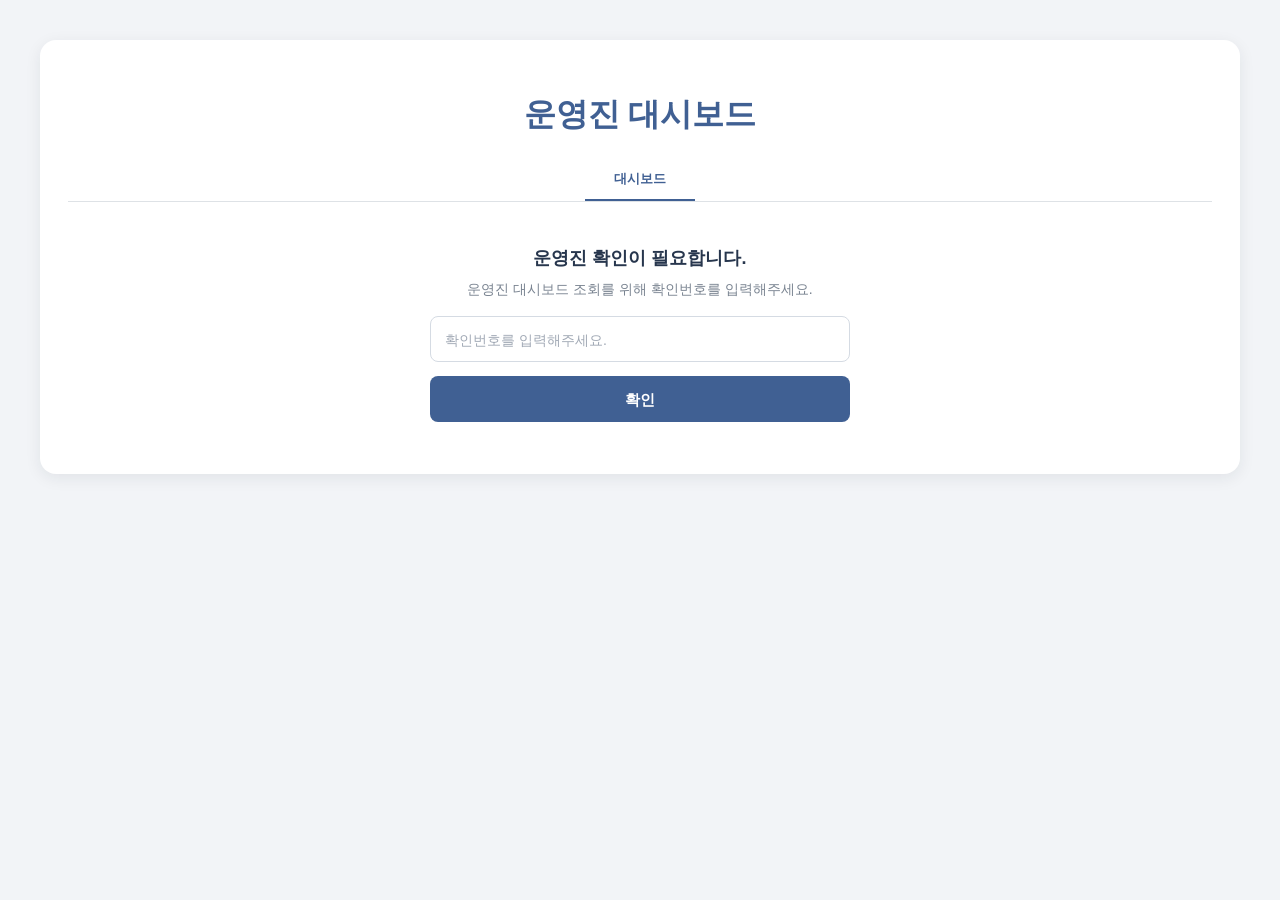
==== admin.html @ 0f1de7fd "add favicon" ====
<!doctype html>
<html lang="ko">
  <head>
    <meta charset="UTF-8" />

    <meta name="viewport" content="width=device-width, initial-scale=1.0" />
    <link rel="icon" type="image/png" href="/img/favicon.png" />
    <title>운영진 대시보드 | 창의배움터 강사 포털</title>

    <link rel="stylesheet" href="css/common.css" />
    <link rel="stylesheet" href="css/admin.css" />
  </head>

  <body>
    <div class="container admin-container">
      <!-- ======================================================
         운영진 대시보드 헤더
         ====================================================== -->

      <div class="portal-header">
        <div class="portal-title">
          <h1>운영진 대시보드</h1>
          <button
            type="button"
            id="newReportBadge"
            class="new-report-badge"
            onclick="markNewReportsAsRead()"
            aria-label="새로 제출된 보고 확인"
            style="display: none"
          >
            <span id="newReportBadgeCount">0</span>
          </button>
        </div>

        <!-- ====================================================
           공통 탭 네비게이션
           ==================================================== -->

        <div class="page-nav">
          <!-- <a href="schedule.html" class="page-nav-item"> 출강 일정 </a> -->

          <!-- <a href="confirmation.html" class="page-nav-item"> 강사확인서 </a> -->

          <a href="admin.html" class="page-nav-item active"> 대시보드 </a>
        </div>
      </div>

      <!-- ======================================================
         운영진 확인
         인증 전 표시
         ====================================================== -->

      <section id="adminVerificationArea" class="phone-verification-area">
        <div class="phone-verification-title">운영진 확인이 필요합니다.</div>

        <div class="phone-verification-sub">
          운영진 대시보드 조회를 위해 확인번호를 입력해주세요.
        </div>

        <div class="phone-input-row">
          <input
            type="password"
            id="adminAuthInput"
            placeholder="확인번호를 입력해주세요."
            maxlength="4"
            inputmode="numeric"
            autocomplete="off"
            onkeydown="handleAdminAuthKeydown(event)"
          />

          <button
            type="button"
            id="adminVerifyButton"
            onclick="verifyAdminAccess()"
          >
            확인
          </button>
        </div>
      </section>

      <!-- ======================================================
         운영진 대시보드
         인증 성공 후 표시
         ====================================================== -->

      <section id="adminDashboardArea" style="display: none">
        <!-- ====================================================
           날짜 조회
           ==================================================== -->

        <div id="dateNavRange" class="date-nav-range"></div>

        <div class="date-nav-container">
          <span
            class="date-nav-arrow"
            onclick="moveDate(-1)"
            aria-label="이전 날짜"
          >
            ◀
          </span>

          <span
            id="dateNavDisplay"
            class="date-nav-text"
            onclick="resetToToday()"
            title="오늘 날짜로 이동"
          >
          </span>

          <span
            class="date-nav-arrow"
            onclick="moveDate(1)"
            aria-label="다음 날짜"
          >
            ▶
          </span>
        </div>

        <!-- ====================================================
           요약
           ==================================================== -->

        <div class="summary-wrap">
          <div class="summary-item">
            <div class="summary-label">전체</div>

            <div id="totalCount" class="summary-number">0</div>
          </div>

          <div class="summary-item complete">
            <div class="summary-label">완료</div>

            <div id="completeCount" class="summary-number">0</div>
          </div>

          <div class="summary-item incomplete">
            <div class="summary-label">미제출</div>

            <div id="incompleteCount" class="summary-number">0</div>
          </div>
        </div>

        <!-- ====================================================
           로딩
           ==================================================== -->

        <div id="loadingMessage" class="loading-message" style="display: none">
          보고 현황을 불러오는 중입니다...
        </div>

        <!-- ====================================================
           오류
           ==================================================== -->

        <div
          id="errorMessage"
          class="error-message"
          style="display: none"
        ></div>

        <!-- ====================================================
           일정 없음
           ==================================================== -->

        <div id="emptyMessage" class="empty-message" style="display: none">
          해당 날짜에 등록된 출강 일정이 없습니다.
        </div>

        <!-- ====================================================
           출강 현황
           ==================================================== -->

        <div id="adminList" class="admin-list"></div>
      </section>
    </div>

    <script src="js/push.js?v=20260928"></script>
    <script src="js/admin.js?v=20260928"></script>
  </body>
</html>
---- css/common.css ----
/* ============================================================
   창의배움터 강사 포털 공통 스타일
   common.css
   ============================================================ */

* {
  box-sizing: border-box;
}

html,
body {
  margin: 0;
  padding: 0;
  min-height: 100%;
}

body {
  font-family: "Malgun Gothic", "Apple SD Gothic Neo", sans-serif;
  background: #f2f4f7;
  color: #27303f;
  -webkit-font-smoothing: antialiased;
}

/* ============================================================
   공통 페이지
   ============================================================ */

.page {
  width: 100%;
  min-height: 100vh;
  display: flex;
  align-items: flex-start;
  justify-content: center;
  padding: 64px 20px 48px;
}

/* ============================================================
   공통 컨테이너
   ============================================================ */

.container {
  width: 100%;
  max-width: 720px;
  margin: 0 auto;
  padding: 42px 44px 40px;

  background: #fff;
  border: 1px solid #e6e9ee;
  border-radius: 18px;

  box-shadow: 0 8px 28px rgba(31, 41, 55, 0.07);
}

/* ============================================================
   메인 타이틀
   ============================================================ */

.page-title {
  margin: 0;
  color: #26364d;
  font-size: 30px;
  font-weight: 700;
  line-height: 1.35;
  letter-spacing: -0.8px;
  text-align: center;
}

.page-description {
  margin: 12px 0 32px;
  color: #6b7280;
  font-size: 14px;
  font-weight: 400;
  line-height: 1.6;
  letter-spacing: -0.2px;
  text-align: center;
  word-break: keep-all;
}

/* ============================================================
   검색 카드
   ============================================================ */

.search-card {
  width: 100%;
  max-width: 500px;
  margin: 0 auto;
  padding: 26px 28px 28px;

  background: #f8fafc;
  border: 1px solid #e5eaf0;
  border-radius: 14px;
}

/* ============================================================
   폼
   ============================================================ */

.form-row {
  display: flex;
  flex-direction: row;
  gap: 16px;
  margin-bottom: 24px;
}

.form-group {
  flex: 1;
  width: auto;
}

label,
.field-label {
  display: block;
  margin-bottom: 9px;
  color: #374151;
  font-size: 14px;
  font-weight: 600;
  line-height: 1.4;
}

/* ============================================================
   입력창
   ============================================================ */

input,
textarea,
select {
  font-family: inherit;
}

input {
  width: 100%;
  height: 46px;
  padding: 0 14px;

  border: 1px solid #d5dbe3;
  border-radius: 8px;

  background: #fff;
  color: #27303f;

  font-size: 15px;
  transition:
    border-color 0.2s ease,
    box-shadow 0.2s ease,
    background-color 0.2s ease;
}

input::placeholder {
  font-size: 14px;
  color: #a1a9b5;
}

input:focus {
  outline: none;
  border-color: #4c8ce4;
  background: #fff;
  box-shadow: 0 0 0 3px rgba(76, 140, 228, 0.12);
}

/* ============================================================
   강사번호 검색 버튼
   ============================================================ */

.search-button {
  width: 100%;
  height: 46px;
  margin-top: 12px;
  padding: 0 18px;

  background: #406093;
  color: #fff;

  border: none;
  border-radius: 8px;

  font-family: inherit;
  font-size: 15px;
  font-weight: 600;
  line-height: 1;

  cursor: pointer;

  transition:
    background-color 0.2s ease,
    transform 0.15s ease,
    box-shadow 0.2s ease;
}

.search-button:hover {
  background: #344f7a;
}

.search-button:active {
  transform: translateY(1px);
}

.search-button:disabled {
  background: #b8c1cc;
  cursor: not-allowed;
  transform: none;
}

/* ============================================================
   공통 버튼
   ============================================================ */

button {
  width: 100%;
  height: 46px;
  margin-top: 6px;
  padding: 0 16px;

  background: #406093;
  color: #fff;

  border: none;
  border-radius: 8px;

  font-family: inherit;
  font-size: 15px;
  font-weight: 600;
  line-height: 1;

  cursor: pointer;

  transition:
    background-color 0.2s ease,
    transform 0.15s ease;
}

button:hover {
  background: #344f7a;
}

button:active {
  transform: translateY(1px);
}

button:disabled {
  background: #b8c1cc;
  color: #fff;
  cursor: not-allowed;
  transform: none;
}

/* ============================================================
   안내 문구
   ============================================================ */

.guide-text {
  display: inline-block;
  margin: 10px 0;
  color: #406093;
  font-size: 13px;
  font-weight: 600;
}

.blink-guide {
  color: #d97706;
  font-weight: 700;
  animation: blink-effect 1s infinite;
}

@keyframes blink-effect {
  0% {
    opacity: 1;
  }

  50% {
    opacity: 0.35;
  }

  100% {
    opacity: 1;
  }
}

/* ============================================================
   공통 에러
   ============================================================ */

.error {
  margin-top: 12px;
  color: #dc2626;
  font-size: 14px;
  font-weight: 600;
  text-align: center;
}

/* ============================================================
   공통 메시지
   ============================================================ */

.message {
  display: none;
  width: 100%;
  margin-top: 12px;
  padding: 10px 12px;

  border-radius: 7px;

  font-size: 13px;
  line-height: 1.5;
  text-align: center;
}

.message.success {
  display: block;
  color: #166534;
  background: #f0fdf4;
  border: 1px solid #bbf7d0;
}

.message.error {
  display: block;
  color: #b91c1c;
  background: #fef2f2;
  border: 1px solid #fecaca;
}

/* ============================================================
   조회 결과
   ============================================================ */

.result {
  display: none;
  width: 100%;
  max-width: 500px;
  margin: 24px auto 0;
}

.result.show {
  display: block;
}

.result-row {
  display: flex;
  align-items: center;
  justify-content: space-between;

  min-height: 48px;
  padding: 12px 4px;

  border-bottom: 1px solid #edf0f3;
}

.result-label {
  color: #7a8491;
  font-size: 14px;
  font-weight: 500;
}

.result-value {
  color: #27303f;
  font-size: 15px;
  font-weight: 700;
}

.role-badge {
  color: #406093;
  font-size: 14px;
  font-weight: 700;
}

/* ============================================================
   결과 화면 네비게이션
   ============================================================ */

.navigation-buttons {
  display: flex;
  gap: 10px;
  width: 100%;
  margin-top: 20px;
}

.navigation-buttons .schedule-button {
  flex: 1;
  margin-top: 0;
}

/* ============================================================
   페이지 네비게이션
   ============================================================ */

.page-nav {
  display: flex;
  justify-content: center;
  align-items: center;
  gap: 0;

  margin-bottom: 14px;

  border-bottom: 1px solid #dee2e6;
}

.page-nav-item {
  display: inline-flex;
  align-items: center;
  justify-content: center;

  min-width: 110px;
  height: 42px;
  padding: 0 18px;

  color: #868e96;
  text-decoration: none;

  font-size: 13px;
  font-weight: 600;

  border-bottom: 2px solid transparent;
  box-sizing: border-box;
}

.page-nav-item:hover,
.page-nav-item.active {
  color: #406093;
}

.page-nav-item.active {
  border-bottom-color: #406093;
}

/* ============================================================
   확정 일정 링크
   ============================================================ */

.confirmed-schedule-wrap {
  display: flex;
  justify-content: center;
  margin: 0 0 12px;
}

.confirmed-schedule-link {
  display: inline-flex;
  align-items: center;
  justify-content: center;

  min-height: 38px;
  padding: 9px 14px;

  border-radius: 8px;

  text-decoration: none;
  font-size: 14px;
  font-weight: 600;

  background: #f1f6fd;
  color: #406093;
  border: 1px solid #d5e1f0;

  transition:
    opacity 0.2s ease,
    transform 0.2s ease;
}

.confirmed-schedule-link:hover {
  opacity: 0.85;
}

.confirmed-schedule-link:active {
  transform: translateY(1px);
}

/* ============================================================
   로그인된 사용자 정보
   ============================================================ */

.logged-in-user {
  display: flex;
  justify-content: space-between;
  align-items: center;

  background: #f8fafc;
  border: 1px solid #e2e8f0;

  padding: 12px 18px;
  border-radius: 10px;

  margin: 14px 0 24px;
}

.logged-in-user .info-value {
  font-size: 14px;
  font-weight: 600;
  color: #1e293b;
}

.logged-in-user .instructor-sub-info {
  background: #eef2f7;
  color: #475569;

  font-size: 12px;
  font-weight: 500;

  padding: 4px 10px;
  border-radius: 6px;

  letter-spacing: -0.3px;
}

/* ============================================================
   연락처 본인확인
   ============================================================ */

.phone-verification-area {
  width: 100%;
  max-width: 520px;
  margin: 24px auto 0;
  padding: 20px 0;

  text-align: center;
}

.phone-verification-title {
  margin: 0 0 8px;

  color: #27364d;
  font-size: 18px;
  font-weight: 700;
  line-height: 1.4;

  text-align: center;
  word-break: keep-all;
}

.phone-verification-sub {
  margin: 0 0 16px;

  color: #7a8491;
  font-size: 14px;
  line-height: 1.5;

  text-align: center;
  word-break: keep-all;
}

.phone-input-row {
  display: flex;
  flex-direction: column;
  align-items: center;

  width: 100%;
  max-width: 420px;
  margin: 0 auto;
  gap: 8px;
}

.phone-input-row input[type="tel"] {
  width: 100%;
  height: 46px;
  margin: 0;

  text-align: center;
}

.phone-input-row #phoneVerifyButton {
  width: 100%;
  height: 46px;
  margin: 0;

  background: #4c8ce4;
}

.phone-input-row #phoneVerifyButton:hover {
  background: #3977ca;
}

/* ============================================================
   모바일
   ============================================================ */

@media screen and (max-width: 768px) {
  .page {
    padding: 20px 12px 32px;
  }

  .container {
    max-width: 100%;
    padding: 30px 18px 28px;
    border-radius: 14px;
  }

  .page-title {
    font-size: 24px;
    letter-spacing: -0.6px;
  }

  .page-description {
    margin: 10px 0 26px;
    font-size: 13px;
  }

  .search-card {
    padding: 22px 18px 22px;
    border-radius: 12px;
  }

  .form-row {
    flex-direction: column;
    gap: 12px;
  }

  h2 {
    font-size: 23px;
  }

  button {
    height: 44px;
    font-size: 15px;
  }

  .navigation-buttons {
    flex-direction: column;
    gap: 8px;
  }

  .navigation-buttons .schedule-button {
    width: 100%;
  }

  .result-row {
    min-height: 46px;
  }

  .phone-verification-area {
    padding: 16px 0;
  }

  .phone-verification-title {
    font-size: 17px;
  }

  .phone-verification-sub {
    font-size: 13px;
  }

  .phone-input-row {
    max-width: 100%;
  }
}

.loading-message,
.empty-message,
.error-message {
  padding: 24px 16px;
  text-align: center;
  font-size: 14px;
}
---- css/admin.css ----
/* ============================================================
   1. 전체 레이아웃 및 헤더
   ============================================================ */

.admin-container {
  width: 100%;
  max-width: 1200px;
  width: calc(100% - 24px);
  margin: 40px auto;
  padding: 32px 28px;
  background: #fff;
  border-radius: 16px;
  border: none;
  box-shadow: 0 4px 16px rgba(31, 41, 55, 0.08);
  box-sizing: border-box;
}

.portal-header {
  width: 100%;
  margin-bottom: 24px;
}

.portal-header-top {
  display: flex;
  flex-direction: column;
  align-items: center;
  justify-content: center;
  gap: 5px;
  padding-bottom: 18px;
}

.portal-title {
  font-weight: 700;
  color: #406093;
  text-align: center;
  white-space: nowrap;
}

.instructor-number {
  margin: 10px 0;
  font-size: 13px;
  font-weight: 600;
  color: #7a8491;
  text-align: center;
  white-space: nowrap;
}

/* ============================================================
   2. 날짜 조회
   ============================================================ */

.admin-search {
  display: flex;
  align-items: flex-end;
  gap: 10px;
  margin-bottom: 16px;
}

.date-select-row {
  flex: 1;
  display: flex;
  align-items: flex-end;
  gap: 8px;
}

.date-input-wrap {
  flex: 1;
}

.date-input-wrap label {
  margin-bottom: 8px;
}

.date-input-wrap input {
  width: 100%;
}

.date-arrow {
  width: 42px;
  height: 42px;
  margin: 0;
  padding: 0;
  flex: 0 0 42px;
  font-size: 28px;
  font-weight: 400;
  line-height: 1;
}

.today-btn,
.search-btn {
  width: auto;
  min-width: 70px;
  height: 42px;
  margin: 0;
  padding: 0 16px;
  font-size: 14px;
}

.today-btn {
  background: #6b7280;
}

.today-btn:hover {
  background: #4b5563;
}

/* ============================================================
   3. 조회 날짜
   ============================================================ */

.selected-date {
  margin: 8px 0 20px;
  font-size: 15px;
  font-weight: 700;
  color: #555;
}

/* ============================================================
   4. 요약
   ============================================================ */

.summary-wrap {
  display: grid;
  grid-template-columns: repeat(3, 1fr);
  gap: 12px;
  margin-bottom: 24px;
}

.summary-item {
  padding: 16px;
  border: 1px solid #e5e7eb;
  border-radius: 10px;
  background: #f8fafc;
  text-align: center;
}

.summary-label {
  margin-bottom: 5px;
  font-size: 13px;
  color: #666;
}

.summary-number {
  font-size: 25px;
  font-weight: 700;
  color: #333;
}

.summary-item.complete {
  background: #f0fdf4;
  border-color: #bbf7d0;
}

.summary-item.complete .summary-number {
  color: #15803d;
}

.summary-item.incomplete {
  background: #fff7ed;
  border-color: #fed7aa;
}

.summary-item.incomplete .summary-number {
  color: #ea580c;
}

/* ============================================================
   5. 출강 목록
   ============================================================ */

.admin-list {
  display: flex;
  flex-direction: column;
  gap: 14px;
}

/* ============================================================
   6. 출강 카드
   ============================================================ */

.dispatch-card {
  overflow: hidden;
  border: 1px solid #e2e8f0;
  border-radius: 12px;
  background: #fff;
}

.dispatch-header {
  display: flex;
  align-items: center;
  justify-content: space-between;
  gap: 12px;
  padding: 16px 18px;
  background: #f8fafc;
  border-bottom: 1px solid #e5e7eb;
}

.dispatch-title {
  font-size: 17px;
  font-weight: 700;
  color: #406093;
}

.dispatch-date {
  flex-shrink: 0;
  font-size: 13px;
  color: #666;
}

.dispatch-info {
  display: flex;
  align-items: center;
  /* justify-self: center; */
  gap: 7px;
  padding: 10px 18px;
  font-size: 14px;
  color: #555;
  /* border-bottom: 1px solid #f1f5f9; */
}
.dispatch-info .time {
  font-weight: 600;
}
.info-divider {
  color: #aaa;
}

/* ============================================================
   7. 강사 목록
   PC / 태블릿 = 주강사 | 보조강사 2열
   역할 + 강사명 한 줄
   보고는 하단
   ============================================================ */

.teacher-list {
  width: 100%;
  max-width: 800px;

  margin: 10px auto 14px;
  padding: 14px 10px 16px;

  display: grid;
  grid-template-columns: minmax(0, 1fr) minmax(0, 1fr);

  box-sizing: border-box;
}

/* ============================================================
   주강사 / 보조강사 블록
   ============================================================ */

.teacher-block {
  min-width: 0;
  padding-left: 24px;

  display: grid;

  grid-template-columns: max-content max-content;
  grid-template-rows: auto auto;

  column-gap: 8px;
  row-gap: 4px;

  justify-content: center;
  align-items: center;

  box-sizing: border-box;
}

/* ============================================================
   보조강사 영역 구분
   ============================================================ */

.teacher-block + .teacher-block {
  margin-top: 0;
  padding-left: 24px;
}

/* ============================================================
   주강사 / 보조강사 서브 타이틀
   ============================================================ */

.teacher-type {
  grid-column: 1;
  grid-row: 1;

  width: auto;
  margin: 0;

  font-size: 12px;
  font-weight: 600;
  line-height: 28px;

  color: #666;

  text-align: left;
}

/* ============================================================
   강사명
   ============================================================ */

.teacher-row {
  display: contents;
}

/*
   teacher-row를 contents로 만들기 때문에
   teacher-name이 teacher-block의 grid에 직접 참여
*/

.teacher-name {
  grid-column: 2;
  grid-row: 1;

  min-width: 0;
  font-size: 18px;
  font-weight: 800;
  line-height: 28px;

  color: #222;

  white-space: nowrap;
  text-align: left;
}

/* ============================================================
   주강사 보고
   ============================================================ */

.report-status-wrap {
  grid-column: 1 / -1;
  grid-row: 2;

  min-width: 0;

  display: flex;
  justify-content: flex-start;
  align-items: flex-start;

  padding-left: 0;
}

/* ============================================================
   보조강사 보고
   ============================================================ */

.assistant-status {
  grid-column: 1 / -1;
  grid-row: 2;

  min-width: 0;

  display: flex;
  flex-direction: column;

  justify-content: flex-start;
  align-items: flex-start;

  gap: 3px;
}

/* ============================================================
   각각의 보고 한 줄
   ============================================================ */

.report-item,
.assistant-report-item {
  min-height: 28px;

  display: flex;
  align-items: center;

  white-space: nowrap;
}

/* ============================================================
   보고 상태 박스
   기존 색상 유지
   ============================================================ */

.status {
  display: inline-flex;
  align-items: center;

  min-height: 28px;

  padding: 5px 9px;

  border-radius: 6px;

  font-size: 12px;
  font-weight: 700;
  line-height: 1.2;

  box-sizing: border-box;

  white-space: nowrap;
}

/* 제출 완료 */

.status-complete {
  color: #15803d;
  background: #dcfce7;
}

/* 미제출 */

.status-incomplete {
  color: #c2410c;
  background: #ffedd5;
}

/* 해당 없음 */

.status-none {
  color: #999;
  background: #f3f4f6;
}

/* ============================================================
   보고 시간
   박스 바깥에 별도 표시
   ============================================================ */

.report-time {
  display: inline-flex;
  align-items: center;

  margin-left: 6px;

  font-size: 12px;
  font-weight: 700;
  line-height: 28px;

  color: #15803d;

  white-space: nowrap;
}

/* ============================================================
   기타 대체 운영진 관련
   ============================================================ */

.substitute {
  background: #fafafa;
}

.substitute-label {
  margin-right: 8px;

  font-size: 12px;
  font-weight: 700;

  color: #6b7280;
}

.substitute-status {
  display: flex;

  justify-content: flex-end;

  gap: 6px;

  flex-wrap: wrap;
}

/* ============================================================
   9. 로딩 / 오류 / 빈 상태
   ============================================================ */

.loading-message,
.empty-message,
.error-message {
  padding: 24px 16px;
  text-align: center;
  font-size: 14px;
}

.loading-message {
  color: #666;
}

.empty-message {
  border: 1px solid #e5e7eb;
  border-radius: 10px;
  background: #f8fafc;
  color: #777;
}

.error-message {
  margin-bottom: 16px;
  border: 1px solid #fecaca;
  border-radius: 8px;
  background: #fef2f2;
  color: #b91c1c;
}

/* ============================================================
   10. 날짜 이동 네비게이션
   ============================================================ */

.date-nav-container {
  display: flex;
  justify-content: center;
  align-items: center;
  gap: 24px;
  margin: 16px 0;
  background: transparent;
}

.date-nav-arrow {
  cursor: pointer;
  font-size: 16px;
  font-weight: bold;
  color: #406093;
  user-select: none;
  padding: 4px;
}

.date-nav-arrow:hover {
  opacity: 0.7;
}

.date-nav-text {
  font-size: 16px;
  font-weight: bold;
  color: #406093;
  cursor: pointer;
}

.date-nav-text:hover {
  text-decoration: underline;
}

.date-nav-range {
  text-align: center;
  margin-bottom: 6px;
  font-size: 11px;
  color: #7a8491;
  font-weight: 400;
}

@media screen and (max-width: 768px) {
  .container {
    width: calc(100% - 24px);
    margin: 16px auto;
    padding: 20px 14px;
  }

  /* ==========================================================
     검색
     ========================================================== */

  .admin-search {
    flex-wrap: wrap;
  }

  .date-select-row {
    width: 100%;
    flex-basis: 100%;
  }

  .today-btn,
  .search-btn {
    flex: 1;
  }

  /* ==========================================================
     요약
     ========================================================== */

  .summary-wrap {
    gap: 8px;
  }

  .summary-item {
    padding: 13px 8px;
  }

  .summary-number {
    font-size: 22px;
  }

  /* ==========================================================
     카드
     ========================================================== */

  .dispatch-header {
    align-items: flex-start;
    flex-direction: column;
    gap: 5px;
  }

  .dispatch-title {
    font-size: 18px;
    color: #406093;
    text-align: center;
  }

  /* ==========================================================
     강사 목록
     모바일 = 1열
     ========================================================== */

  .teacher-list {
    width: 100%;
    max-width: none;

    margin: 10px 0 14px;
    padding: 14px 16px 16px;

    display: block;

    box-sizing: border-box;
  }

  /* ==========================================================
     주강사 / 보조강사 블록
     ========================================================== */

  .teacher-block {
    width: 100%;
    min-width: 0;

    display: grid;

    /*
      첫 번째 줄
      [주강사] [강사명]

      두 번째 줄
      [보고 ----------------]
    */

    grid-template-columns: max-content minmax(0, 1fr);
    grid-template-rows: auto auto;

    column-gap: 10px;
    row-gap: 10px;

    justify-content: start;
    align-items: center;

    box-sizing: border-box;
  }

  /* ==========================================================
     주강사 → 보조강사 구분
     기존 구분선 유지
     ========================================================== */

  .teacher-block + .teacher-block {
    margin-top: 16px;
    padding-top: 14px;

    border-top: 1px solid #e5e7eb;
  }

  /* ==========================================================
     주강사 / 보조강사 서브타이틀
     기존 왼쪽 파란 보더 유지
     ========================================================== */

  .teacher-type {
    grid-column: 1;
    grid-row: 1;

    width: auto;

    margin: 0;
    padding-left: 8px;

    font-size: 13px;
    font-weight: 700;
    line-height: 28px;

    color: #406093;

    text-align: left;
    white-space: nowrap;

    border-left: 3px solid #4c8ce4;

    box-sizing: border-box;
  }

  /* ==========================================================
     기존 teacher-row는 레이아웃 껍데기만 제거
     안쪽 요소가 teacher-block의 grid에 직접 참여
     ========================================================== */

  .teacher-row {
    display: contents;
  }

  /* ==========================================================
     강사명
     서브타이틀 우측에 바로 표시
     ========================================================== */

  .teacher-name {
    grid-column: 2;
    grid-row: 1;

    min-width: 0;
    font-size: 18px;
    font-weight: 800;
    line-height: 28px;

    color: #222;

    text-align: left;
    white-space: nowrap;
  }

  /* ==========================================================
     주강사 종료보고
     서브타이틀 바로 아래
     ========================================================== */

  .report-status-wrap {
    grid-column: 1 / -1;
    grid-row: 2;

    min-width: 0;

    display: flex;

    justify-content: flex-start;
    align-items: flex-start;

    box-sizing: border-box;
  }

  /* ==========================================================
     보조강사 시작 / 종료보고
     서브타이틀 바로 아래에서 세로 배치
     ========================================================== */

  .assistant-status {
    grid-column: 1 / -1;
    grid-row: 2;

    min-width: 0;

    display: flex;
    flex-direction: column;

    justify-content: flex-start;
    align-items: flex-start;

    gap: 3px;

    box-sizing: border-box;
  }

  /* ==========================================================
     보고 한 줄
     ========================================================== */

  .report-item,
  .assistant-report-item {
    min-height: 28px;

    display: flex;
    align-items: center;

    white-space: nowrap;

    box-sizing: border-box;
  }

  /* ==========================================================
     보고 상태 박스
     ========================================================== */

  .status {
    display: inline-flex;
    align-items: center;

    min-height: 28px;

    padding: 5px 9px;

    border-radius: 6px;

    font-size: 12px;
    font-weight: 700;
    line-height: 1.2;

    box-sizing: border-box;

    white-space: nowrap;
  }

  /* 제출 완료 */

  .status-complete {
    color: #15803d;
    background: #dcfce7;
  }

  /* 미제출 */

  .status-incomplete {
    color: #c2410c;
    background: #ffedd5;
  }

  /* 해당 없음 */

  .status-none {
    color: #999;
    background: #f3f4f6;
  }

  /* ==========================================================
     보고 시간
     박스 바깥 오른쪽
     ========================================================== */

  .report-time {
    display: inline-flex;
    align-items: center;

    margin-left: 6px;

    font-size: 12px;
    font-weight: 700;
    line-height: 28px;

    color: #15803d;

    white-space: nowrap;
  }

  /* ==========================================================
     대체 운영진
     ========================================================== */

  .substitute {
    background: #fafafa;
  }

  .substitute-label {
    margin: 0;

    font-size: 12px;
    font-weight: 700;

    color: #6b7280;

    text-align: left;
  }

  .substitute-status {
    justify-content: flex-start;
  }
}

/* ============================================================
   12. 작은 화면
   ============================================================ */

@media screen and (max-width: 380px) {
  .date-arrow {
    width: 36px;
    flex-basis: 36px;
  }

  .summary-label {
    font-size: 12px;
  }

  .summary-number {
    font-size: 20px;
  }

  .dispatch-info {
    font-size: 13px;
  }

  .status {
    font-size: 11px;
    padding: 4px 7px;
  }

  .teacher-list {
    padding-left: 12px;
    padding-right: 12px;
  }

  .teacher-block {
    column-gap: 8px;
  }

  .teacher-type {
    padding-left: 7px;
  }

  .teacher-name {
    font-size: 15px;
  }

  .report-time {
    font-size: 11px;
  }
}

/* ============================================================
   12. 반응형 미디어 쿼리
   ============================================================ */

@media screen and (min-width: 769px) {
  .teacher-block + .teacher-block {
    border-left: 1px solid #e5e7eb;
  }
  .teacher-type {
    grid-column: 1;
    grid-row: 1;
    width: auto;
    margin: 0;
    padding-left: 8px;
    font-size: 13px;
    font-weight: 700;
    line-height: 28px;
    color: #406093;
    text-align: left;
    white-space: nowrap;
    border-left: 3px solid #4c8ce4;
    box-sizing: border-box;
  }
  .teacher-block {
    gap: 10px;
  }
}

/* ============================================================
   새로 제출된 보고 배지
   - 주강사 종료보고
   - 보조강사 시작보고
   - 보조강사 종료보고
   ============================================================ */

.admin-title-with-badge {
  display: flex;
  align-items: center;
  gap: 8px;
}

/* 테마 색상에 맞춘 새 보고 배지 */
.new-report-badge {
  width: 26px;
  height: 26px;
  min-width: 26px;
  padding: 0;
  margin: 0;

  border: none;
  border-radius: 50%;

  background: #4c8ce4;
  color: #fff;

  display: flex;
  align-items: center;
  justify-content: center;

  font-size: 12px;
  font-weight: 700;
  line-height: 1;

  cursor: pointer;

  box-sizing: border-box;

  transition:
    transform 0.15s ease,
    background-color 0.15s ease;
}

.new-report-badge:hover {
  background: #406093;
  transform: scale(1.05);
}

.new-report-badge:active {
  transform: scale(0.95);
}

#newReportBadgeCount {
  display: block;
  line-height: 1;
  white-space: nowrap;
}

/* 10건 이상이면 숫자가 들어갈 수 있도록 살짝 넓게 */
.new-report-badge.has-many {
  min-width: 30px;
  width: auto;
  padding: 0 7px;
  border-radius: 999px;
}
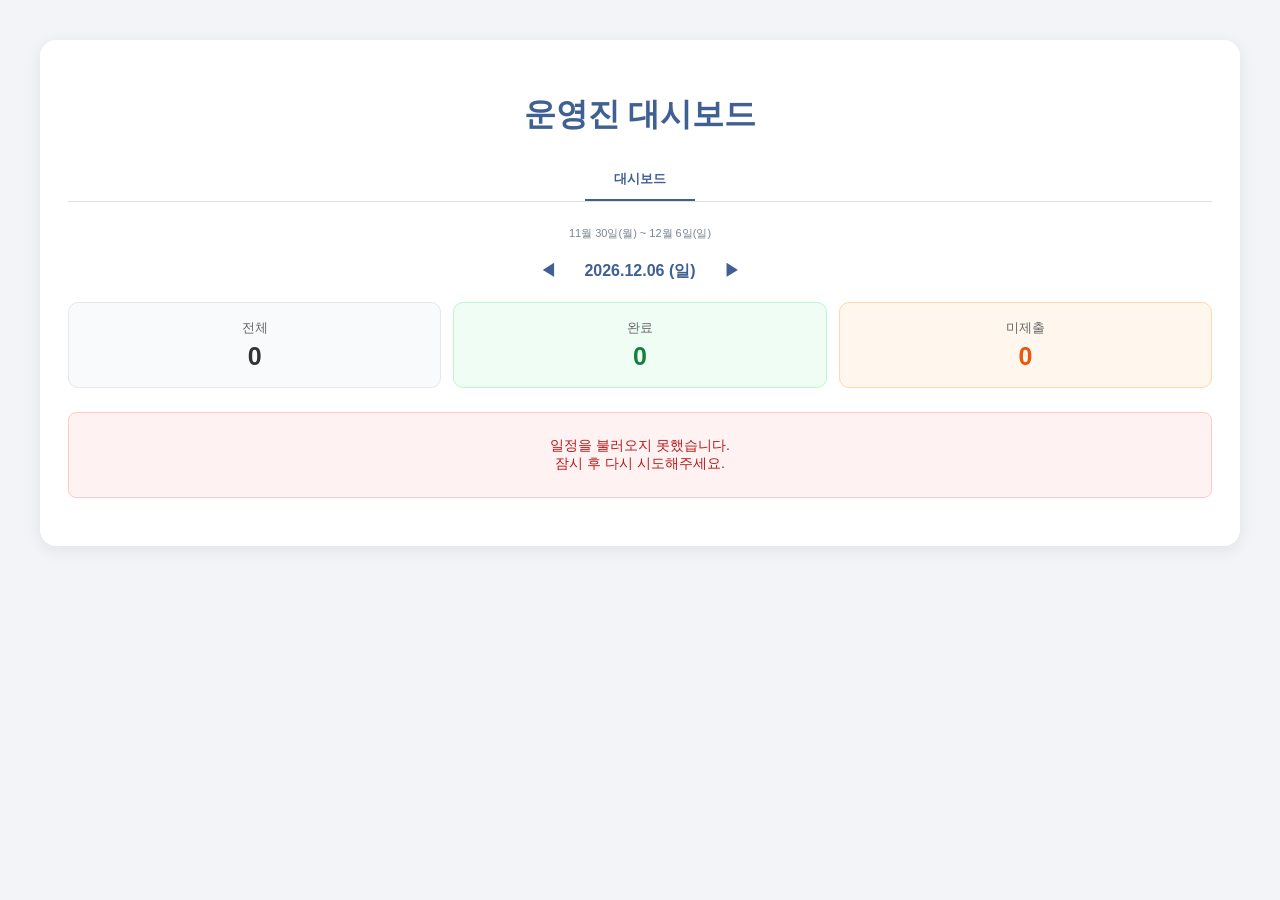
==== commit cccb1ec2: "운영진 확인 번호 수정" ====
--- a/admin.html
+++ b/admin.html
@@ -4,7 +4,7 @@
     <meta charset="UTF-8" />
 
     <meta name="viewport" content="width=device-width, initial-scale=1.0" />
-    <link rel="icon" type="image/png" href="/img/favicon.png" />
+    <link rel="icon" type="image/png" href="./img/favicon.png" />
     <title>운영진 대시보드 | 창의배움터 강사 포털</title>
 
     <link rel="stylesheet" href="css/common.css" />
@@ -20,16 +20,6 @@
       <div class="portal-header">
         <div class="portal-title">
           <h1>운영진 대시보드</h1>
-          <button
-            type="button"
-            id="newReportBadge"
-            class="new-report-badge"
-            onclick="markNewReportsAsRead()"
-            aria-label="새로 제출된 보고 확인"
-            style="display: none"
-          >
-            <span id="newReportBadgeCount">0</span>
-          </button>
         </div>
 
         <!-- ====================================================
@@ -85,13 +75,13 @@
 
       <section id="adminDashboardArea" style="display: none">
         <!-- ====================================================
-           날짜 조회
-           ==================================================== -->
-
+       날짜 조회
+       ==================================================== -->
         <div id="dateNavRange" class="date-nav-range"></div>
 
         <div class="date-nav-container">
           <span
+            id="prevDateArrow"
             class="date-nav-arrow"
             onclick="moveDate(-1)"
             aria-label="이전 날짜"
@@ -108,6 +98,7 @@
           </span>
 
           <span
+            id="nextDateArrow"
             class="date-nav-arrow"
             onclick="moveDate(1)"
             aria-label="다음 날짜"
@@ -170,11 +161,33 @@
            출강 현황
            ==================================================== -->
 
-        <div id="adminList" class="admin-list"></div>
+        <div class="admin-schedule-area">
+          <div
+            id="adminLoadingOverlay"
+            class="admin-loading-overlay"
+            style="display: none"
+            aria-hidden="true"
+          >
+            <div class="admin-loading-box">
+              <div class="admin-loading-title">일정을 불러오고 있습니다.</div>
+
+              <div class="admin-loading-subtitle">
+                최신 출강 일정과 보고 현황을 확인하고 있습니다.
+              </div>
+
+              <div
+                class="admin-loading-bar"
+                aria-label="일정 불러오는 중"
+              ></div>
+            </div>
+          </div>
+
+          <div id="adminList" class="admin-list"></div>
+        </div>
       </section>
     </div>
 
     <script src="js/push.js?v=20260928"></script>
-    <script src="js/admin.js?v=20260928"></script>
+    <script src="js/admin.js"></script>
   </body>
 </html>
--- a/css/admin.css
+++ b/css/admin.css
@@ -30,12 +30,37 @@
 }
 
 .portal-title {
+  display: flex;
+  align-items: center;
+  justify-content: center;
+  gap: 8px;
   font-weight: 700;
   color: #406093;
   text-align: center;
   white-space: nowrap;
 }
-
+.new-report-badge {
+  display: none;
+  align-items: center;
+  justify-content: center;
+  width: 22px;
+  height: 22px;
+  margin: 0;
+  padding: 0;
+  border: none;
+  border-radius: 50%;
+  background: #dc2626;
+  color: #fff;
+  font-size: 12px;
+  font-weight: 700;
+  line-height: 1;
+  cursor: pointer;
+  flex: 0 0 22px;
+}
+
+.new-report-badge:hover {
+  background: #b91c1c;
+}
 .instructor-number {
   margin: 10px 0;
   font-size: 13px;
@@ -196,9 +221,15 @@
 }
 
 .dispatch-title {
-  font-size: 17px;
+  display: flex;
+  align-items: center;
+  justify-content: space-between;
+  gap: 7px;
+  width: 100%;
+  font-size: 18px;
   font-weight: 700;
   color: #406093;
+  text-align: left;
 }
 
 .dispatch-date {
@@ -936,69 +967,288 @@
   }
 }
 
-/* ============================================================
-   새로 제출된 보고 배지
-   - 주강사 종료보고
-   - 보조강사 시작보고
-   - 보조강사 종료보고
-   ============================================================ */
-
-.admin-title-with-badge {
-  display: flex;
-  align-items: center;
-  gap: 8px;
-}
-
-/* 테마 색상에 맞춘 새 보고 배지 */
-.new-report-badge {
-  width: 26px;
-  height: 26px;
-  min-width: 26px;
-  padding: 0;
-  margin: 0;
-
-  border: none;
-  border-radius: 50%;
-
-  background: #4c8ce4;
-  color: #fff;
-
-  display: flex;
+/* =========================================================
+   운영진 대시보드 만족도 배지
+   ========================================================= */
+
+.satisfaction-badge {
+  display: inline-flex;
   align-items: center;
   justify-content: center;
-
-  font-size: 12px;
+  flex: 0 0 auto;
+  padding: 3px 7px;
+  border-radius: 5px;
+  font-size: 14px;
   font-weight: 700;
-  line-height: 1;
-
-  cursor: pointer;
+  line-height: 1.3;
+  white-space: nowrap;
+}
+
+/* 만족도 QR */
+.satisfaction-qr {
+  background: #eef6ff;
+  color: #3574b8;
+  border: 1px solid #cfe4f8;
+  animation: satisfaction-alert 1.2s ease-in-out infinite;
+}
+
+/* 만족도 QR + 출강부 */
+.satisfaction-qr-book {
+  background: #fff4e5;
+  color: #c56b00;
+  border: 1px solid #f3d29b;
+  animation: satisfaction-alert 1.2s ease-in-out infinite;
+}
+
+@keyframes satisfaction-alert {
+  0%,
+  100% {
+    opacity: 1;
+  }
+
+  50% {
+    opacity: 0.35;
+  }
+}
+
+.date-nav-arrow.disabled {
+  opacity: 0.35;
+  color: #999;
+}
+
+.report-time-late {
+  color: #dc2626 !important;
+  font-weight: 700;
+}
+/* 기본: PC 문구 표시 */
+.satisfaction-text-mobile {
+  display: none;
+}
+
+/* 모바일: 축약 문구 표시 */
+@media (max-width: 768px) {
+  .satisfaction-text-pc {
+    display: none;
+  }
+
+  .satisfaction-text-mobile {
+    display: inline;
+  }
+}
+/* ============================================================
+   운영진 대시보드 일정 조회 로딩
+   ============================================================ */
+
+.admin-schedule-area {
+  position: relative;
+}
+
+.admin-loading-overlay {
+  width: 100%;
+  min-height: 220px;
+
+  display: flex;
+  align-items: center;
+  justify-content: center;
 
   box-sizing: border-box;
-
-  transition:
-    transform 0.15s ease,
-    background-color 0.15s ease;
-}
-
-.new-report-badge:hover {
-  background: #406093;
-  transform: scale(1.05);
-}
-
-.new-report-badge:active {
-  transform: scale(0.95);
-}
-
-#newReportBadgeCount {
-  display: block;
-  line-height: 1;
+}
+
+.admin-loading-box {
+  width: min(360px, calc(100% - 40px));
+
+  text-align: center;
+}
+
+.admin-loading-title {
+  margin-bottom: 8px;
+
+  font-size: 15px;
+  font-weight: 700;
+
+  color: #406093;
+}
+
+.admin-loading-subtitle {
+  margin-bottom: 18px;
+
+  font-size: 13px;
+  color: #7a8491;
+}
+
+.admin-loading-bar {
+  position: relative;
+
+  width: 100%;
+  height: 6px;
+
+  overflow: hidden;
+
+  border-radius: 999px;
+
+  background: #e9edf3;
+}
+
+.admin-loading-bar::before {
+  content: "";
+
+  position: absolute;
+  top: 0;
+  left: -35%;
+
+  width: 35%;
+  height: 100%;
+
+  border-radius: 999px;
+
+  background: linear-gradient(90deg, #406093 0%, #4c8ce4 50%, #91d06c 100%);
+
+  animation: adminLoadingMove 1.4s ease-in-out infinite;
+}
+
+.admin-loading-bar::after {
+  content: "";
+
+  position: absolute;
+  top: 0;
+  left: -20%;
+
+  width: 20%;
+  height: 100%;
+
+  background: rgba(255, 255, 255, 0.45);
+
+  transform: skewX(-20deg);
+
+  animation: adminLoadingShine 1.4s linear infinite;
+}
+
+@keyframes adminLoadingMove {
+  0% {
+    left: -35%;
+  }
+
+  50% {
+    left: 55%;
+  }
+
+  100% {
+    left: 100%;
+  }
+}
+
+@keyframes adminLoadingShine {
+  0% {
+    left: -20%;
+  }
+
+  100% {
+    left: 120%;
+  }
+}
+
+@media (prefers-reduced-motion: reduce) {
+  .admin-loading-bar::before,
+  .admin-loading-bar::after {
+    animation: none;
+  }
+
+  .admin-loading-bar::before {
+    left: 0;
+    width: 100%;
+  }
+}
+/* ============================================================
+   운영진 대시보드 차시별 출석현황
+   ============================================================ */
+
+.report-item,
+.assistant-report-item {
+  flex-wrap: wrap;
+  gap: 6px;
+}
+
+.attendance-wrap {
+  display: inline-flex;
+  align-items: center;
+  gap: 4px;
+  flex-wrap: wrap;
+  margin-left: 2px;
+}
+
+.attendance-item {
+  display: inline-flex;
+  align-items: center;
+  justify-content: center;
+
+  min-height: 26px;
+
+  padding: 4px 7px;
+
+  border-radius: 5px;
+
+  background: #f3f4f6;
+  color: #555;
+
+  font-size: 11px;
+  font-weight: 700;
+  line-height: 1.2;
+
   white-space: nowrap;
-}
-
-/* 10건 이상이면 숫자가 들어갈 수 있도록 살짝 넓게 */
-.new-report-badge.has-many {
-  min-width: 30px;
-  width: auto;
-  padding: 0 7px;
-  border-radius: 999px;
-}
+  box-sizing: border-box;
+}
+
+/* 주강사 / 보조강사 출석인원 불일치 */
+.attendance-mismatch {
+  background: #fee2e2;
+  color: #dc2626;
+  border: 1px solid #fecaca;
+}
+
+@media screen and (max-width: 380px) {
+  .attendance-wrap {
+    gap: 3px;
+  }
+
+  .attendance-item {
+    min-height: 24px;
+    padding: 3px 6px;
+    font-size: 10px;
+  }
+}
+
+/* ============================================================
+   운영진 대시보드
+   종료보고와 출석 인원 분리
+   ============================================================ */
+
+/* 주강사 종료보고와 출석 인원을 세로로 배치 */
+.report-status-wrap {
+  display: flex;
+  flex-direction: column;
+  align-items: flex-start;
+  justify-content: flex-start;
+  gap: 4px;
+  min-width: 0;
+}
+
+/* 출석 인원 전용 줄 */
+.attendance-row {
+  display: flex;
+  align-items: center;
+  justify-content: flex-start;
+  flex-wrap: wrap;
+  width: 100%;
+  min-width: 0;
+  box-sizing: border-box;
+}
+
+/* 출석 인원 줄은 종료보고 시간과 간격 없이 정렬 */
+.attendance-row .attendance-wrap {
+  margin-left: 0;
+}
+
+/* 출석 인원 줄 안의 항목 간격 */
+.attendance-row .attendance-wrap {
+  gap: 4px;
+}
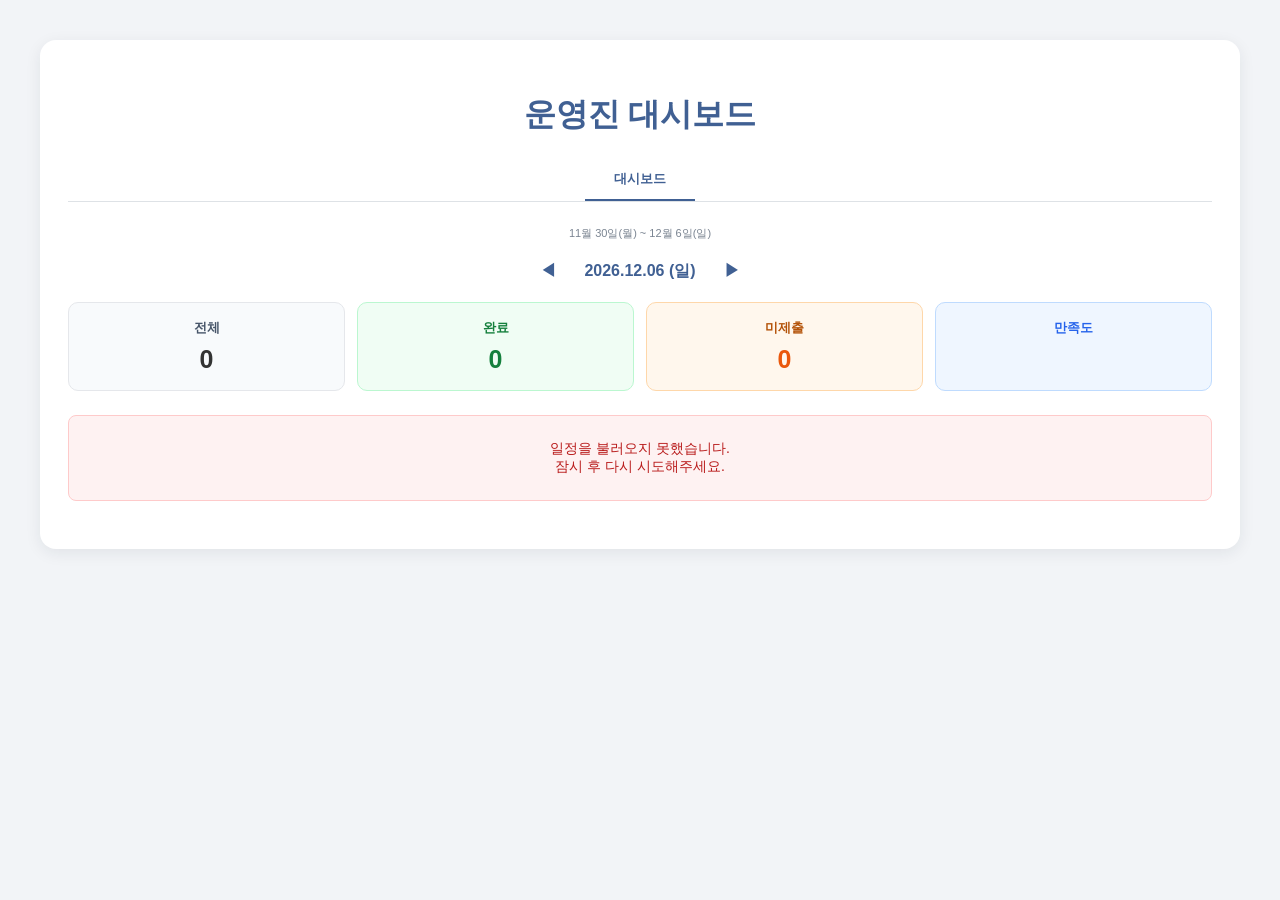
==== commit 366653ca: "만족도 요약 추가" ====
--- a/admin.html
+++ b/admin.html
@@ -114,20 +114,22 @@
         <div class="summary-wrap">
           <div class="summary-item">
             <div class="summary-label">전체</div>
-
             <div id="totalCount" class="summary-number">0</div>
           </div>
 
           <div class="summary-item complete">
             <div class="summary-label">완료</div>
-
             <div id="completeCount" class="summary-number">0</div>
           </div>
 
           <div class="summary-item incomplete">
             <div class="summary-label">미제출</div>
+            <div id="incompleteCount" class="summary-number">0</div>
+          </div>
 
-            <div id="incompleteCount" class="summary-number">0</div>
+          <div class="summary-item satisfaction">
+            <div class="summary-label">만족도</div>
+            <div id="satisfactionCount" class="summary-number">0</div>
           </div>
         </div>
 
--- a/css/admin.css
+++ b/css/admin.css
@@ -146,7 +146,7 @@
 
 .summary-wrap {
   display: grid;
-  grid-template-columns: repeat(3, 1fr);
+  grid-template-columns: repeat(4, 1fr);
   gap: 12px;
   margin-bottom: 24px;
 }
@@ -160,9 +160,31 @@
 }
 
 .summary-label {
-  margin-bottom: 5px;
   font-size: 13px;
-  color: #666;
+  color: #64748b;
+  margin-bottom: 8px;
+  font-weight: 600;
+}
+
+/* 전체 */
+.summary-item:not(.complete):not(.incomplete):not(.satisfaction)
+  .summary-label {
+  color: #475569;
+}
+
+/* 완료 */
+.summary-item.complete .summary-label {
+  color: #15803d;
+}
+
+/* 미제출 */
+.summary-item.incomplete .summary-label {
+  color: #b45309;
+}
+
+/* 만족도 */
+.summary-item.satisfaction .summary-label {
+  color: #2563eb;
 }
 
 .summary-number {
@@ -188,7 +210,14 @@
 .summary-item.incomplete .summary-number {
   color: #ea580c;
 }
-
+.summary-item.satisfaction {
+  background: #eff6ff;
+  border-color: #bfdbfe;
+}
+
+.summary-item.satisfaction .summary-number {
+  color: #2563eb;
+}
 /* ============================================================
    5. 출강 목록
    ============================================================ */
@@ -578,7 +607,9 @@
     margin: 16px auto;
     padding: 20px 14px;
   }
-
+  .satisfaction-text-mobile.satisfaction-text {
+    display: block;
+  }
   /* ==========================================================
      검색
      ========================================================== */
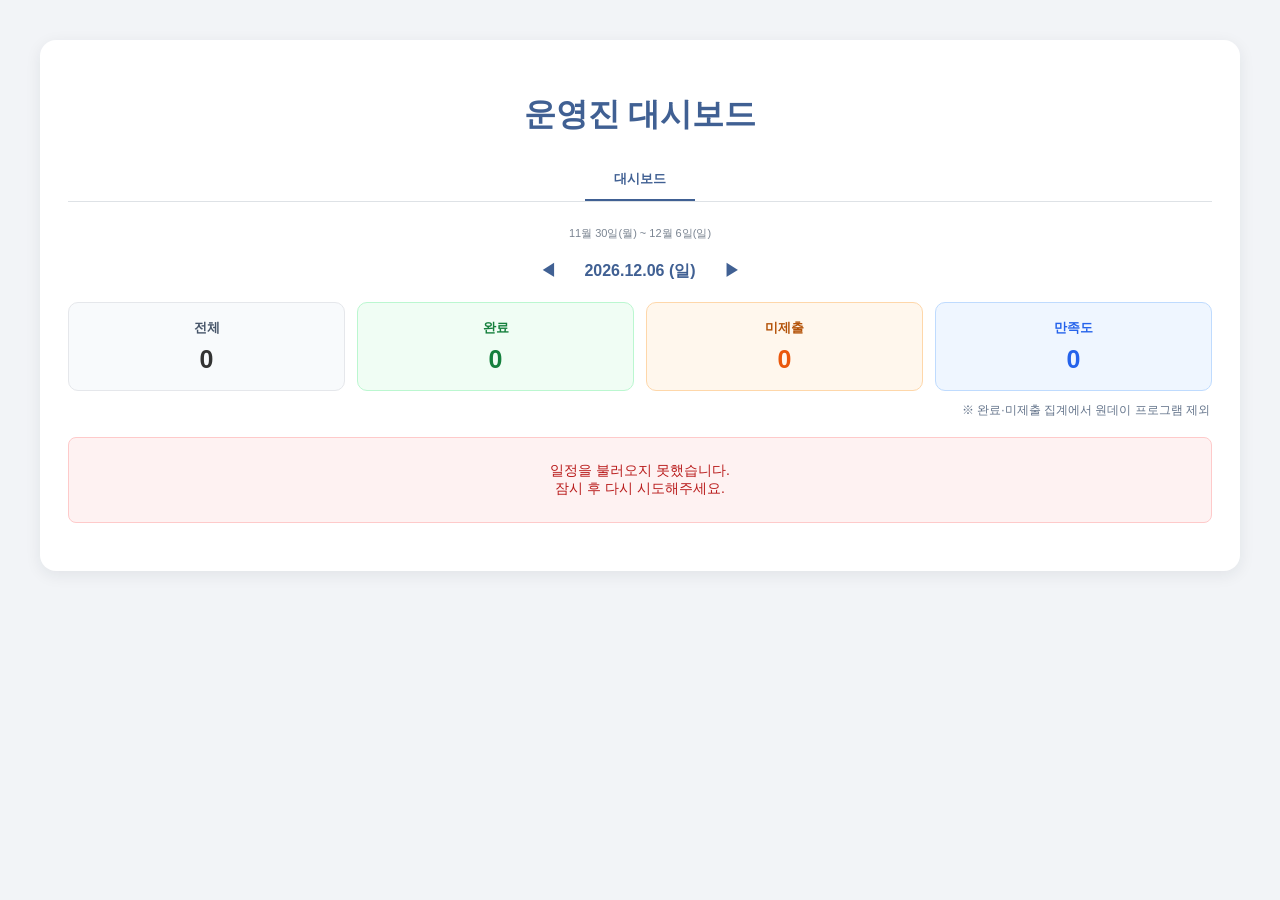
==== commit e0547011: "운영진 대시보드 원데이 집계 및 연락처 스타일 수정" ====
--- a/admin.html
+++ b/admin.html
@@ -132,7 +132,9 @@
             <div id="satisfactionCount" class="summary-number">0</div>
           </div>
         </div>
-
+        <div class="summary-note">
+          ※ 완료·미제출 집계에서 원데이 프로그램 제외
+        </div>
         <!-- ====================================================
            로딩
            ==================================================== -->
--- a/css/admin.css
+++ b/css/admin.css
@@ -3,7 +3,6 @@
    ============================================================ */
 
 .admin-container {
-  width: 100%;
   max-width: 1200px;
   width: calc(100% - 24px);
   margin: 40px auto;
@@ -39,6 +38,7 @@
   text-align: center;
   white-space: nowrap;
 }
+
 .new-report-badge {
   display: none;
   align-items: center;
@@ -61,6 +61,7 @@
 .new-report-badge:hover {
   background: #b91c1c;
 }
+
 .instructor-number {
   margin: 10px 0;
   font-size: 13px;
@@ -210,6 +211,7 @@
 .summary-item.incomplete .summary-number {
   color: #ea580c;
 }
+
 .summary-item.satisfaction {
   background: #eff6ff;
   border-color: #bfdbfe;
@@ -218,6 +220,7 @@
 .summary-item.satisfaction .summary-number {
   color: #2563eb;
 }
+
 /* ============================================================
    5. 출강 목록
    ============================================================ */
@@ -251,7 +254,6 @@
 
 .dispatch-title {
   display: flex;
-  align-items: center;
   justify-content: space-between;
   gap: 7px;
   width: 100%;
@@ -270,16 +272,16 @@
 .dispatch-info {
   display: flex;
   align-items: center;
-  /* justify-self: center; */
   gap: 7px;
   padding: 10px 18px;
   font-size: 14px;
   color: #555;
-  /* border-bottom: 1px solid #f1f5f9; */
-}
+}
+
 .dispatch-info .time {
   font-weight: 600;
 }
+
 .info-divider {
   color: #aaa;
 }
@@ -287,220 +289,141 @@
 /* ============================================================
    7. 강사 목록
    PC / 태블릿 = 주강사 | 보조강사 2열
-   역할 + 강사명 한 줄
-   보고는 하단
+   역할 + 강사명 한 줄, 보고는 하단
    ============================================================ */
 
 .teacher-list {
   width: 100%;
   max-width: 800px;
-
   margin: 10px auto 14px;
   padding: 14px 10px 16px;
-
   display: grid;
   grid-template-columns: minmax(0, 1fr) minmax(0, 1fr);
-
   box-sizing: border-box;
 }
-
-/* ============================================================
-   주강사 / 보조강사 블록
-   ============================================================ */
 
 .teacher-block {
   min-width: 0;
   padding-left: 24px;
-
   display: grid;
-
   grid-template-columns: max-content max-content;
   grid-template-rows: auto auto;
-
   column-gap: 8px;
   row-gap: 4px;
-
   justify-content: center;
   align-items: center;
-
   box-sizing: border-box;
 }
-
-/* ============================================================
-   보조강사 영역 구분
-   ============================================================ */
 
 .teacher-block + .teacher-block {
   margin-top: 0;
   padding-left: 24px;
 }
 
-/* ============================================================
-   주강사 / 보조강사 서브 타이틀
-   ============================================================ */
-
 .teacher-type {
   grid-column: 1;
   grid-row: 1;
-
   width: auto;
   margin: 0;
-
   font-size: 12px;
-  font-weight: 600;
+  font-weight: 500;
   line-height: 28px;
-
   color: #666;
-
   text-align: left;
 }
-
-/* ============================================================
-   강사명
-   ============================================================ */
 
 .teacher-row {
   display: contents;
 }
-
-/*
-   teacher-row를 contents로 만들기 때문에
-   teacher-name이 teacher-block의 grid에 직접 참여
-*/
 
 .teacher-name {
   grid-column: 2;
   grid-row: 1;
-
   min-width: 0;
   font-size: 18px;
   font-weight: 800;
   line-height: 28px;
-
   color: #222;
-
   white-space: nowrap;
   text-align: left;
 }
 
-/* ============================================================
-   주강사 보고
-   ============================================================ */
-
+/* 주강사 종료보고와 출석 인원을 세로로 배치 */
 .report-status-wrap {
   grid-column: 1 / -1;
   grid-row: 2;
-
   min-width: 0;
-
-  display: flex;
+  display: flex;
+  flex-direction: column;
   justify-content: flex-start;
   align-items: flex-start;
-
+  gap: 4px;
   padding-left: 0;
 }
-
-/* ============================================================
-   보조강사 보고
-   ============================================================ */
 
 .assistant-status {
   grid-column: 1 / -1;
   grid-row: 2;
-
   min-width: 0;
-
   display: flex;
   flex-direction: column;
-
   justify-content: flex-start;
   align-items: flex-start;
-
   gap: 3px;
 }
-
-/* ============================================================
-   각각의 보고 한 줄
-   ============================================================ */
 
 .report-item,
 .assistant-report-item {
   min-height: 28px;
-
-  display: flex;
-  align-items: center;
-
+  display: flex;
+  align-items: center;
   white-space: nowrap;
-}
-
-/* ============================================================
-   보고 상태 박스
-   기존 색상 유지
+  flex-wrap: wrap;
+  gap: 6px;
+}
+
+/* ============================================================
+   8. 보고 상태 박스
    ============================================================ */
 
 .status {
   display: inline-flex;
   align-items: center;
-
   min-height: 28px;
-
   padding: 5px 9px;
-
   border-radius: 6px;
-
   font-size: 12px;
   font-weight: 700;
   line-height: 1.2;
-
   box-sizing: border-box;
-
   white-space: nowrap;
 }
-
-/* 제출 완료 */
 
 .status-complete {
   color: #15803d;
   background: #dcfce7;
 }
 
-/* 미제출 */
-
 .status-incomplete {
   color: #c2410c;
   background: #ffedd5;
 }
 
-/* 해당 없음 */
-
 .status-none {
   color: #999;
   background: #f3f4f6;
 }
 
-/* ============================================================
-   보고 시간
-   박스 바깥에 별도 표시
-   ============================================================ */
-
 .report-time {
   display: inline-flex;
   align-items: center;
-
   margin-left: 6px;
-
   font-size: 12px;
   font-weight: 700;
   line-height: 28px;
-
   color: #15803d;
-
   white-space: nowrap;
 }
-
-/* ============================================================
-   기타 대체 운영진 관련
-   ============================================================ */
 
 .substitute {
   background: #fafafa;
@@ -508,20 +431,15 @@
 
 .substitute-label {
   margin-right: 8px;
-
   font-size: 12px;
   font-weight: 700;
-
   color: #6b7280;
 }
 
 .substitute-status {
   display: flex;
-
   justify-content: flex-end;
-
   gap: 6px;
-
   flex-wrap: wrap;
 }
 
@@ -601,18 +519,16 @@
   font-weight: 400;
 }
 
+/* ============================================================
+   11. 모바일 레이아웃
+   ============================================================ */
+
 @media screen and (max-width: 768px) {
   .container {
     width: calc(100% - 24px);
     margin: 16px auto;
     padding: 20px 14px;
   }
-  .satisfaction-text-mobile.satisfaction-text {
-    display: block;
-  }
-  /* ==========================================================
-     검색
-     ========================================================== */
 
   .admin-search {
     flex-wrap: wrap;
@@ -628,10 +544,6 @@
     flex: 1;
   }
 
-  /* ==========================================================
-     요약
-     ========================================================== */
-
   .summary-wrap {
     gap: 8px;
   }
@@ -643,10 +555,6 @@
   .summary-number {
     font-size: 22px;
   }
-
-  /* ==========================================================
-     카드
-     ========================================================== */
 
   .dispatch-header {
     align-items: flex-start;
@@ -657,327 +565,36 @@
   .dispatch-title {
     font-size: 18px;
     color: #406093;
-    text-align: center;
-  }
-
-  /* ==========================================================
-     강사 목록
-     모바일 = 1열
-     ========================================================== */
+  }
 
   .teacher-list {
     width: 100%;
     max-width: none;
-
     margin: 10px 0 14px;
     padding: 14px 16px 16px;
-
     display: block;
-
     box-sizing: border-box;
   }
-
-  /* ==========================================================
-     주강사 / 보조강사 블록
-     ========================================================== */
 
   .teacher-block {
     width: 100%;
     min-width: 0;
-
     display: grid;
-
-    /*
-      첫 번째 줄
-      [주강사] [강사명]
-
-      두 번째 줄
-      [보고 ----------------]
-    */
-
     grid-template-columns: max-content minmax(0, 1fr);
     grid-template-rows: auto auto;
-
     column-gap: 10px;
     row-gap: 10px;
-
     justify-content: start;
     align-items: center;
-
     box-sizing: border-box;
   }
-
-  /* ==========================================================
-     주강사 → 보조강사 구분
-     기존 구분선 유지
-     ========================================================== */
 
   .teacher-block + .teacher-block {
     margin-top: 16px;
     padding-top: 14px;
-
     border-top: 1px solid #e5e7eb;
   }
 
-  /* ==========================================================
-     주강사 / 보조강사 서브타이틀
-     기존 왼쪽 파란 보더 유지
-     ========================================================== */
-
-  .teacher-type {
-    grid-column: 1;
-    grid-row: 1;
-
-    width: auto;
-
-    margin: 0;
-    padding-left: 8px;
-
-    font-size: 13px;
-    font-weight: 700;
-    line-height: 28px;
-
-    color: #406093;
-
-    text-align: left;
-    white-space: nowrap;
-
-    border-left: 3px solid #4c8ce4;
-
-    box-sizing: border-box;
-  }
-
-  /* ==========================================================
-     기존 teacher-row는 레이아웃 껍데기만 제거
-     안쪽 요소가 teacher-block의 grid에 직접 참여
-     ========================================================== */
-
-  .teacher-row {
-    display: contents;
-  }
-
-  /* ==========================================================
-     강사명
-     서브타이틀 우측에 바로 표시
-     ========================================================== */
-
-  .teacher-name {
-    grid-column: 2;
-    grid-row: 1;
-
-    min-width: 0;
-    font-size: 18px;
-    font-weight: 800;
-    line-height: 28px;
-
-    color: #222;
-
-    text-align: left;
-    white-space: nowrap;
-  }
-
-  /* ==========================================================
-     주강사 종료보고
-     서브타이틀 바로 아래
-     ========================================================== */
-
-  .report-status-wrap {
-    grid-column: 1 / -1;
-    grid-row: 2;
-
-    min-width: 0;
-
-    display: flex;
-
-    justify-content: flex-start;
-    align-items: flex-start;
-
-    box-sizing: border-box;
-  }
-
-  /* ==========================================================
-     보조강사 시작 / 종료보고
-     서브타이틀 바로 아래에서 세로 배치
-     ========================================================== */
-
-  .assistant-status {
-    grid-column: 1 / -1;
-    grid-row: 2;
-
-    min-width: 0;
-
-    display: flex;
-    flex-direction: column;
-
-    justify-content: flex-start;
-    align-items: flex-start;
-
-    gap: 3px;
-
-    box-sizing: border-box;
-  }
-
-  /* ==========================================================
-     보고 한 줄
-     ========================================================== */
-
-  .report-item,
-  .assistant-report-item {
-    min-height: 28px;
-
-    display: flex;
-    align-items: center;
-
-    white-space: nowrap;
-
-    box-sizing: border-box;
-  }
-
-  /* ==========================================================
-     보고 상태 박스
-     ========================================================== */
-
-  .status {
-    display: inline-flex;
-    align-items: center;
-
-    min-height: 28px;
-
-    padding: 5px 9px;
-
-    border-radius: 6px;
-
-    font-size: 12px;
-    font-weight: 700;
-    line-height: 1.2;
-
-    box-sizing: border-box;
-
-    white-space: nowrap;
-  }
-
-  /* 제출 완료 */
-
-  .status-complete {
-    color: #15803d;
-    background: #dcfce7;
-  }
-
-  /* 미제출 */
-
-  .status-incomplete {
-    color: #c2410c;
-    background: #ffedd5;
-  }
-
-  /* 해당 없음 */
-
-  .status-none {
-    color: #999;
-    background: #f3f4f6;
-  }
-
-  /* ==========================================================
-     보고 시간
-     박스 바깥 오른쪽
-     ========================================================== */
-
-  .report-time {
-    display: inline-flex;
-    align-items: center;
-
-    margin-left: 6px;
-
-    font-size: 12px;
-    font-weight: 700;
-    line-height: 28px;
-
-    color: #15803d;
-
-    white-space: nowrap;
-  }
-
-  /* ==========================================================
-     대체 운영진
-     ========================================================== */
-
-  .substitute {
-    background: #fafafa;
-  }
-
-  .substitute-label {
-    margin: 0;
-
-    font-size: 12px;
-    font-weight: 700;
-
-    color: #6b7280;
-
-    text-align: left;
-  }
-
-  .substitute-status {
-    justify-content: flex-start;
-  }
-}
-
-/* ============================================================
-   12. 작은 화면
-   ============================================================ */
-
-@media screen and (max-width: 380px) {
-  .date-arrow {
-    width: 36px;
-    flex-basis: 36px;
-  }
-
-  .summary-label {
-    font-size: 12px;
-  }
-
-  .summary-number {
-    font-size: 20px;
-  }
-
-  .dispatch-info {
-    font-size: 13px;
-  }
-
-  .status {
-    font-size: 11px;
-    padding: 4px 7px;
-  }
-
-  .teacher-list {
-    padding-left: 12px;
-    padding-right: 12px;
-  }
-
-  .teacher-block {
-    column-gap: 8px;
-  }
-
-  .teacher-type {
-    padding-left: 7px;
-  }
-
-  .teacher-name {
-    font-size: 15px;
-  }
-
-  .report-time {
-    font-size: 11px;
-  }
-}
-
-/* ============================================================
-   12. 반응형 미디어 쿼리
-   ============================================================ */
-
-@media screen and (min-width: 769px) {
-  .teacher-block + .teacher-block {
-    border-left: 1px solid #e5e7eb;
-  }
   .teacher-type {
     grid-column: 1;
     grid-row: 1;
@@ -985,7 +602,7 @@
     margin: 0;
     padding-left: 8px;
     font-size: 13px;
-    font-weight: 700;
+    font-weight: 500;
     line-height: 28px;
     color: #406093;
     text-align: left;
@@ -993,14 +610,165 @@
     border-left: 3px solid #4c8ce4;
     box-sizing: border-box;
   }
+
+  .teacher-row {
+    display: contents;
+  }
+
+  .teacher-name {
+    grid-column: 2;
+    grid-row: 1;
+    min-width: 0;
+    font-size: 18px;
+    font-weight: 800;
+    line-height: 28px;
+    color: #222;
+    text-align: left;
+    white-space: nowrap;
+  }
+
+  .report-status-wrap {
+    grid-column: 1 / -1;
+    grid-row: 2;
+    min-width: 0;
+    display: flex;
+    flex-direction: column;
+    justify-content: flex-start;
+    align-items: flex-start;
+    box-sizing: border-box;
+  }
+
+  .assistant-status {
+    grid-column: 1 / -1;
+    grid-row: 2;
+    min-width: 0;
+    display: flex;
+    flex-direction: column;
+    justify-content: flex-start;
+    align-items: flex-start;
+    gap: 3px;
+    box-sizing: border-box;
+  }
+
+  .report-item,
+  .assistant-report-item {
+    min-height: 28px;
+    display: flex;
+    align-items: center;
+    white-space: nowrap;
+    flex-wrap: wrap;
+    gap: 6px;
+    box-sizing: border-box;
+  }
+
+  .status {
+    display: inline-flex;
+    align-items: center;
+    min-height: 28px;
+    padding: 5px 9px;
+    border-radius: 6px;
+    font-size: 12px;
+    font-weight: 700;
+    line-height: 1.2;
+    box-sizing: border-box;
+    white-space: nowrap;
+  }
+
+  .substitute-label {
+    margin: 0;
+    font-size: 12px;
+    font-weight: 700;
+    color: #6b7280;
+    text-align: left;
+  }
+
+  .substitute-status {
+    justify-content: flex-start;
+  }
+}
+
+/* ============================================================
+   12. 작은 화면
+   ============================================================ */
+
+@media screen and (max-width: 380px) {
+  .date-arrow {
+    width: 36px;
+    flex-basis: 36px;
+  }
+
+  .summary-label {
+    font-size: 12px;
+  }
+
+  .summary-number {
+    font-size: 20px;
+  }
+
+  .dispatch-info {
+    font-size: 13px;
+  }
+
+  .status {
+    font-size: 11px;
+    padding: 4px 7px;
+  }
+
+  .teacher-list {
+    padding-left: 12px;
+    padding-right: 12px;
+  }
+
+  .teacher-block {
+    column-gap: 8px;
+  }
+
+  .teacher-type {
+    padding-left: 7px;
+  }
+
+  .teacher-name {
+    font-size: 15px;
+  }
+
+  .report-time {
+    font-size: 11px;
+  }
+}
+
+/* ============================================================
+   13. PC 강사 구분선 및 타이틀
+   ============================================================ */
+
+@media screen and (min-width: 769px) {
+  .teacher-block + .teacher-block {
+    border-left: 1px solid #e5e7eb;
+  }
+
+  .teacher-type {
+    grid-column: 1;
+    grid-row: 1;
+    width: auto;
+    margin: 0;
+    padding-left: 8px;
+    font-size: 13px;
+    font-weight: 500;
+    line-height: 28px;
+    color: #406093;
+    text-align: left;
+    white-space: nowrap;
+    border-left: 3px solid #4c8ce4;
+    box-sizing: border-box;
+  }
+
   .teacher-block {
     gap: 10px;
   }
 }
 
-/* =========================================================
-   운영진 대시보드 만족도 배지
-   ========================================================= */
+/* ============================================================
+   14. 만족도 배지
+   ============================================================ */
 
 .satisfaction-badge {
   display: inline-flex;
@@ -1015,7 +783,6 @@
   white-space: nowrap;
 }
 
-/* 만족도 QR */
 .satisfaction-qr {
   background: #eef6ff;
   color: #3574b8;
@@ -1023,7 +790,6 @@
   animation: satisfaction-alert 1.2s ease-in-out infinite;
 }
 
-/* 만족도 QR + 출강부 */
 .satisfaction-qr-book {
   background: #fff4e5;
   color: #c56b00;
@@ -1042,6 +808,24 @@
   }
 }
 
+.satisfaction-text-mobile {
+  display: none;
+}
+
+@media screen and (max-width: 768px) {
+  .satisfaction-text-pc {
+    display: none;
+  }
+
+  .satisfaction-text-mobile {
+    display: inline;
+  }
+
+  .satisfaction-text-mobile.satisfaction-text {
+    display: block;
+  }
+}
+
 .date-nav-arrow.disabled {
   opacity: 0.35;
   color: #999;
@@ -1051,23 +835,9 @@
   color: #dc2626 !important;
   font-weight: 700;
 }
-/* 기본: PC 문구 표시 */
-.satisfaction-text-mobile {
-  display: none;
-}
-
-/* 모바일: 축약 문구 표시 */
-@media (max-width: 768px) {
-  .satisfaction-text-pc {
-    display: none;
-  }
-
-  .satisfaction-text-mobile {
-    display: inline;
-  }
-}
-/* ============================================================
-   운영진 대시보드 일정 조회 로딩
+
+/* ============================================================
+   15. 운영진 대시보드 로딩
    ============================================================ */
 
 .admin-schedule-area {
@@ -1077,80 +847,60 @@
 .admin-loading-overlay {
   width: 100%;
   min-height: 220px;
-
   display: flex;
   align-items: center;
   justify-content: center;
-
   box-sizing: border-box;
 }
 
 .admin-loading-box {
   width: min(360px, calc(100% - 40px));
-
   text-align: center;
 }
 
 .admin-loading-title {
   margin-bottom: 8px;
-
   font-size: 15px;
   font-weight: 700;
-
   color: #406093;
 }
 
 .admin-loading-subtitle {
   margin-bottom: 18px;
-
   font-size: 13px;
   color: #7a8491;
 }
 
 .admin-loading-bar {
   position: relative;
-
   width: 100%;
   height: 6px;
-
   overflow: hidden;
-
   border-radius: 999px;
-
   background: #e9edf3;
 }
 
 .admin-loading-bar::before {
   content: "";
-
   position: absolute;
   top: 0;
   left: -35%;
-
   width: 35%;
   height: 100%;
-
   border-radius: 999px;
-
   background: linear-gradient(90deg, #406093 0%, #4c8ce4 50%, #91d06c 100%);
-
   animation: adminLoadingMove 1.4s ease-in-out infinite;
 }
 
 .admin-loading-bar::after {
   content: "";
-
   position: absolute;
   top: 0;
   left: -20%;
-
   width: 20%;
   height: 100%;
-
   background: rgba(255, 255, 255, 0.45);
-
   transform: skewX(-20deg);
-
   animation: adminLoadingShine 1.4s linear infinite;
 }
 
@@ -1189,15 +939,10 @@
     width: 100%;
   }
 }
-/* ============================================================
-   운영진 대시보드 차시별 출석현황
-   ============================================================ */
-
-.report-item,
-.assistant-report-item {
-  flex-wrap: wrap;
-  gap: 6px;
-}
+
+/* ============================================================
+   16. 차시별 출석현황
+   ============================================================ */
 
 .attendance-wrap {
   display: inline-flex;
@@ -1211,59 +956,24 @@
   display: inline-flex;
   align-items: center;
   justify-content: center;
-
   min-height: 26px;
-
   padding: 4px 7px;
-
   border-radius: 5px;
-
   background: #f3f4f6;
   color: #555;
-
   font-size: 11px;
   font-weight: 700;
   line-height: 1.2;
-
   white-space: nowrap;
   box-sizing: border-box;
 }
 
-/* 주강사 / 보조강사 출석인원 불일치 */
 .attendance-mismatch {
   background: #fee2e2;
   color: #dc2626;
   border: 1px solid #fecaca;
 }
 
-@media screen and (max-width: 380px) {
-  .attendance-wrap {
-    gap: 3px;
-  }
-
-  .attendance-item {
-    min-height: 24px;
-    padding: 3px 6px;
-    font-size: 10px;
-  }
-}
-
-/* ============================================================
-   운영진 대시보드
-   종료보고와 출석 인원 분리
-   ============================================================ */
-
-/* 주강사 종료보고와 출석 인원을 세로로 배치 */
-.report-status-wrap {
-  display: flex;
-  flex-direction: column;
-  align-items: flex-start;
-  justify-content: flex-start;
-  gap: 4px;
-  min-width: 0;
-}
-
-/* 출석 인원 전용 줄 */
 .attendance-row {
   display: flex;
   align-items: center;
@@ -1274,12 +984,236 @@
   box-sizing: border-box;
 }
 
-/* 출석 인원 줄은 종료보고 시간과 간격 없이 정렬 */
 .attendance-row .attendance-wrap {
   margin-left: 0;
-}
-
-/* 출석 인원 줄 안의 항목 간격 */
-.attendance-row .attendance-wrap {
   gap: 4px;
 }
+
+@media screen and (max-width: 380px) {
+  .attendance-wrap {
+    gap: 3px;
+  }
+
+  .attendance-item {
+    min-height: 24px;
+    padding: 3px 6px;
+    font-size: 10px;
+  }
+}
+
+/* ============================================================
+   17. 가을놀이터 전용 카드
+   시설명 / 복수 강사명 줄바꿈
+   PC: 기존 2열 레이아웃, 모바일: 1열 레이아웃
+   ============================================================ */
+
+.one-day-card .dispatch-title {
+  align-items: flex-start;
+}
+
+.one-day-card .facility-name {
+  min-width: 0;
+  flex: 1 1 auto;
+  white-space: normal;
+  overflow-wrap: anywhere;
+}
+
+@media screen and (max-width: 768px) {
+  .one-day-card .teacher-list {
+    display: block;
+    width: 100%;
+    max-width: none;
+    margin: 10px 0 14px;
+    padding: 14px 16px 16px;
+    box-sizing: border-box;
+  }
+
+  .one-day-card .teacher-block {
+    display: grid;
+    grid-template-columns: max-content minmax(0, 1fr);
+    grid-template-rows: auto;
+    justify-content: stretch;
+    align-items: start;
+    width: 100%;
+    min-width: 0;
+    padding-left: 0;
+    box-sizing: border-box;
+  }
+
+  .one-day-card .teacher-block + .teacher-block {
+    margin-top: 16px;
+    padding-top: 14px;
+    border-top: 1px solid #e5e7eb;
+    border-left: none;
+  }
+
+  .one-day-card .teacher-name {
+    grid-column: 2;
+    grid-row: 1;
+    min-width: 0;
+    white-space: normal;
+    overflow-wrap: anywhere;
+    line-height: 1.6;
+  }
+}
+
+/* ============================================================
+   18. 시설 주소
+   ============================================================ */
+
+.dispatch-address {
+  display: flex;
+  align-items: flex-start;
+  gap: 5px;
+  min-width: 0;
+  margin: 0 18px 8px;
+  padding: 0;
+  color: #667085;
+  font-size: 13px;
+  font-weight: 400;
+  line-height: 1.5;
+  text-align: left;
+  white-space: normal;
+  overflow-wrap: anywhere;
+}
+
+.dispatch-address-icon {
+  flex: 0 0 auto;
+}
+
+.dispatch-address-text {
+  min-width: 0;
+  overflow-wrap: anywhere;
+}
+
+/* ============================================================
+   19. 강사 연락처
+   이름은 크게, 전화번호는 작고 차분하게 표시
+   ============================================================ */
+
+.teacher-contact-list {
+  display: flex;
+  flex-direction: column;
+  align-items: flex-start;
+  gap: 3px;
+  width: 100%;
+  min-width: 0;
+}
+
+.teacher-contact-line {
+  display: flex;
+  flex-wrap: wrap;
+  align-items: center;
+  gap: 4px 8px;
+  width: 100%;
+  min-width: 0;
+  min-height: 28px;
+}
+
+.teacher-contact-name {
+  color: #222;
+  font-size: 18px;
+  font-weight: 800;
+  line-height: 28px;
+  overflow-wrap: anywhere;
+}
+
+.teacher-phone-link {
+  display: inline-flex;
+  align-items: center;
+  gap: 4px;
+  margin: 0;
+  padding: 0;
+  border: none;
+  border-radius: 0;
+  background: transparent;
+  color: #526b8a;
+  font-size: 12px;
+  font-weight: 400;
+  line-height: 28px;
+  text-decoration: none;
+  white-space: nowrap;
+  cursor: pointer;
+}
+
+.teacher-phone-link:hover,
+.teacher-phone-link:focus-visible {
+  color: #2f5480;
+  font-weight: 600;
+  text-decoration: none;
+}
+
+.teacher-phone-link:focus-visible {
+  outline: 2px solid #93c5fd;
+  outline-offset: 2px;
+}
+
+/* 연락처가 있는 블록에만 그리드 조정 적용 */
+.teacher-block:has(.teacher-contact-list) {
+  grid-template-columns: max-content minmax(0, 1fr);
+  justify-content: stretch;
+  align-items: start;
+}
+
+.teacher-block:has(.teacher-contact-list) .teacher-type {
+  display: flex;
+  align-items: center;
+  align-self: start;
+  min-height: 28px;
+  line-height: 1;
+  box-sizing: border-box;
+}
+
+.teacher-block:has(.teacher-contact-list) .teacher-name {
+  align-self: start;
+  min-width: 0;
+  margin-top: 0;
+  line-height: 28px;
+  white-space: normal;
+  overflow-wrap: anywhere;
+}
+
+@media screen and (max-width: 768px) {
+  .dispatch-address {
+    margin: 0 16px 8px;
+    font-size: 12px;
+  }
+
+  .teacher-block:has(.teacher-contact-list) {
+    grid-template-columns: max-content minmax(0, 1fr);
+    justify-content: stretch;
+  }
+
+  .teacher-contact-list {
+    gap: 3px;
+  }
+
+  .teacher-contact-name {
+    font-size: 18px;
+    font-weight: 800;
+  }
+
+  .teacher-phone-link {
+    padding: 0;
+    font-size: 12px;
+  }
+}
+
+@media screen and (max-width: 380px) {
+  .teacher-contact-name {
+    font-size: 15px;
+  }
+
+  .teacher-phone-link {
+    font-size: 11px;
+  }
+}
+/* 요약 카드 안내 문구 */
+.summary-note {
+  margin: -14px 2px 18px;
+  color: #64748b;
+  font-size: 12px;
+  font-weight: 400;
+  line-height: 1.5;
+  text-align: right;
+}
